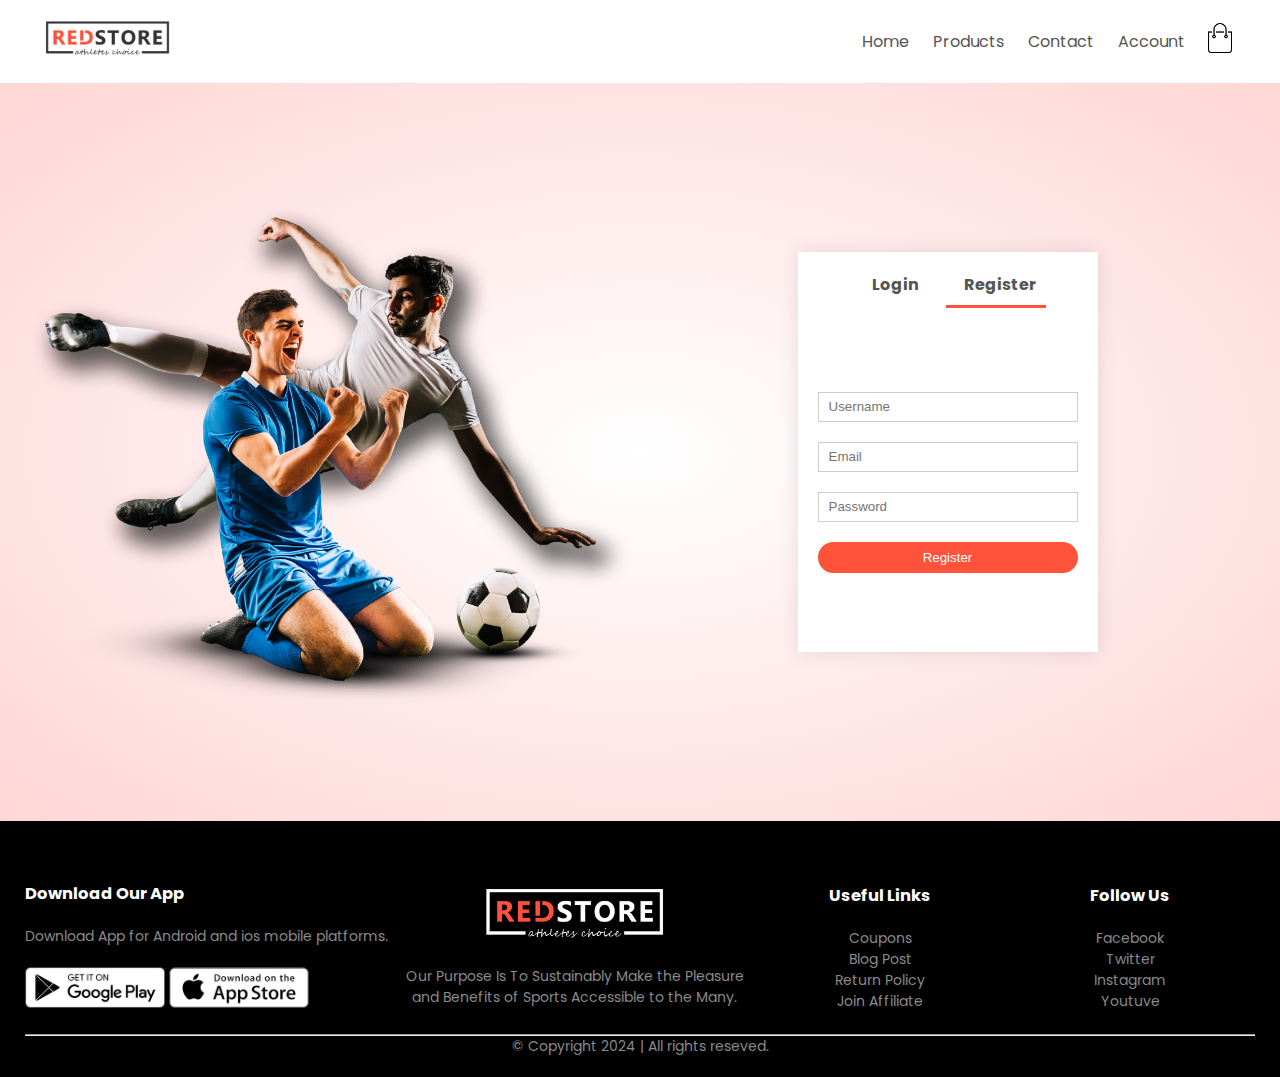
==== account.html @ 9d2cca3f "initial commit" ====
<!DOCTYPE html>
<html lang="en">
  <head>
    <meta charset="UTF-8" />
    <meta name="viewport" content="width=device-width, initial-scale=1.0" />
    <link rel="stylesheet" href="style.css" />
    <link rel="stylesheet" href="preloader.css" />
    <link
      href="https://fonts.googleapis.com/css2?family=Poppins:ital,wght@0,100;0,200;0,300;0,400;0,500;0,600;0,700;0,800;0,900;1,100;1,200;1,300;1,400;1,500;1,600;1,700;1,800;1,900&display=swap"
      rel="stylesheet"
    />
    <link
      rel="stylesheet"
      href="https://cdnjs.cloudflare.com/ajax/libs/font-awesome/6.5.2/css/all.min.css"
    />
    <link rel="shortcut icon" href="images/account.png" type="image/x-icon" />
    <title>Account Management</title>
  </head>

  <body>
    <!-- Header -->
    <header>
      <div class="container">
        <div class="navbar">
          <div class="logo">
            <a href="index.html"
              ><img src="images/logo.png" width="125px" alt="brand logo"
            /></a>
          </div>
          <nav>
            <ul id="MenuItems">
              <li><a href="index.html">Home</a></li>
              <li><a href="products.html">Products</a></li>
              <li><a href="contact.html">Contact</a></li>
              <li><a href="account.html">Account</a></li>
            </ul>
          </nav>
          <a href="cart.html"
            ><img
              src="images/cart.png"
              width="30px"
              height="30px"
              alt="cart icon"
          /></a>
          <img
            src="images/menu.png"
            class="menu-icon"
            onclick="menutoggle()"
            alt="menu icon"
          />
        </div>
      </div>
    </header>

    <section class="loader" id="loader">
      <div class="truckWrapper">
        <div class="truckBody">
          <svg
            xmlns="http://www.w3.org/2000/svg"
            fill="none"
            viewBox="0 0 198 93"
            class="trucksvg"
          >
            <path
              stroke-width="3"
              stroke="#282828"
              fill="#F83D3D"
              d="M135 22.5H177.264C178.295 22.5 179.22 23.133 179.594 24.0939L192.33 56.8443C192.442 57.1332 192.5 57.4404 192.5 57.7504V89C192.5 90.3807 191.381 91.5 190 91.5H135C133.619 91.5 132.5 90.3807 132.5 89V25C132.5 23.6193 133.619 22.5 135 22.5Z"
            ></path>
            <path
              stroke-width="3"
              stroke="#282828"
              fill="#7D7C7C"
              d="M146 33.5H181.741C182.779 33.5 183.709 34.1415 184.078 35.112L190.538 52.112C191.16 53.748 189.951 55.5 188.201 55.5H146C144.619 55.5 143.5 54.3807 143.5 53V36C143.5 34.6193 144.619 33.5 146 33.5Z"
            ></path>
            <path
              stroke-width="2"
              stroke="#282828"
              fill="#282828"
              d="M150 65C150 65.39 149.763 65.8656 149.127 66.2893C148.499 66.7083 147.573 67 146.5 67C145.427 67 144.501 66.7083 143.873 66.2893C143.237 65.8656 143 65.39 143 65C143 64.61 143.237 64.1344 143.873 63.7107C144.501 63.2917 145.427 63 146.5 63C147.573 63 148.499 63.2917 149.127 63.7107C149.763 64.1344 150 64.61 150 65Z"
            ></path>
            <rect
              stroke-width="2"
              stroke="#282828"
              fill="#FFFCAB"
              rx="1"
              height="7"
              width="5"
              y="63"
              x="187"
            ></rect>
            <rect
              stroke-width="2"
              stroke="#282828"
              fill="#282828"
              rx="1"
              height="11"
              width="4"
              y="81"
              x="193"
            ></rect>
            <rect
              stroke-width="3"
              stroke="#282828"
              fill="#DFDFDF"
              rx="2.5"
              height="90"
              width="121"
              y="1.5"
              x="6.5"
            ></rect>
            <rect
              stroke-width="2"
              stroke="#282828"
              fill="#DFDFDF"
              rx="2"
              height="4"
              width="6"
              y="84"
              x="1"
            ></rect>
          </svg>
        </div>
        <div class="truckTires">
          <svg
            xmlns="http://www.w3.org/2000/svg"
            fill="none"
            viewBox="0 0 30 30"
            class="tiresvg"
          >
            <circle
              stroke-width="3"
              stroke="#282828"
              fill="#282828"
              r="13.5"
              cy="15"
              cx="15"
            ></circle>
            <circle fill="#DFDFDF" r="7" cy="15" cx="15"></circle>
          </svg>
          <svg
            xmlns="http://www.w3.org/2000/svg"
            fill="none"
            viewBox="0 0 30 30"
            class="tiresvg"
          >
            <circle
              stroke-width="3"
              stroke="#282828"
              fill="#282828"
              r="13.5"
              cy="15"
              cx="15"
            ></circle>
            <circle fill="#DFDFDF" r="7" cy="15" cx="15"></circle>
          </svg>
        </div>
        <div class="road"></div>

        <svg
          xml:space="preserve"
          viewBox="0 0 453.459 453.459"
          xmlns:xlink="http://www.w3.org/1999/xlink"
          xmlns="http://www.w3.org/2000/svg"
          id="Capa_1"
          version="1.1"
          fill="#000000"
          class="lampPost"
        >
          <path
            d="M252.882,0c-37.781,0-68.686,29.953-70.245,67.358h-6.917v8.954c-26.109,2.163-45.463,10.011-45.463,19.366h9.993
c-1.65,5.146-2.507,10.54-2.507,16.017c0,28.956,23.558,52.514,52.514,52.514c28.956,0,52.514-23.558,52.514-52.514
c0-5.478-0.856-10.872-2.506-16.017h9.992c0-9.354-19.352-17.204-45.463-19.366v-8.954h-6.149C200.189,38.779,223.924,16,252.882,16
c29.952,0,54.32,24.368,54.32,54.32c0,28.774-11.078,37.009-25.105,47.437c-17.444,12.968-37.216,27.667-37.216,78.884v113.914
h-0.797c-5.068,0-9.174,4.108-9.174,9.177c0,2.844,1.293,5.383,3.321,7.066c-3.432,27.933-26.851,95.744-8.226,115.459v11.202h45.75
v-11.202c18.625-19.715-4.794-87.527-8.227-115.459c2.029-1.683,3.322-4.223,3.322-7.066c0-5.068-4.107-9.177-9.176-9.177h-0.795
V196.641c0-43.174,14.942-54.283,30.762-66.043c14.793-10.997,31.559-23.461,31.559-60.277C323.202,31.545,291.656,0,252.882,0z
M232.77,111.694c0,23.442-19.071,42.514-42.514,42.514c-23.442,0-42.514-19.072-42.514-42.514c0-5.531,1.078-10.957,3.141-16.017
h78.747C231.693,100.736,232.77,106.162,232.77,111.694z"
          ></path>
        </svg>
      </div>
    </section>

    <main>
      <!-- Account Page -->
      <div class="account-page">
        <div class="container">
          <div class="row">
            <div class="col-2">
              <img src="images/image1.png" width="100%" alt="banner image" />
            </div>
            <div class="col-2">
              <div class="form-container">
                <div class="form-btn">
                  <span onclick="login()">Login</span>
                  <span onclick="register()">Register</span>
                  <hr id="Indicator" />
                </div>
                <form id="LoginForm">
                  <input type="text" placeholder="Username" name="username" />
                  <input
                    type="password"
                    placeholder="Password"
                    name="password"
                  />
                  <button type="submit" class="btn">Login</button>
                  <a href="">Forgot Password</a>
                </form>

                <form id="RegForm">
                  <input
                    type="text"
                    placeholder="Username"
                    name="username"
                    required
                  />
                  <input
                    type="email"
                    placeholder="Email"
                    name="email"
                    required
                  />
                  <input
                    type="password"
                    placeholder="Password"
                    name="password"
                    required
                  />
                  <button type="submit" class="btn">Register</button>
                </form>
              </div>
            </div>
          </div>
        </div>
      </div>
    </main>

    <!-- Footer -->
    <footer>
      <div class="footer">
        <div class="container">
          <div class="row">
            <div class="footer-col-1">
              <h3>Download Our App</h3>
              <p>Download App for Android and ios mobile platforms.</p>
              <div class="app-logo">
                <img src="images/play-store.png" alt="play store logo" />
                <img src="images/app-store.png" alt="app store logo" />
              </div>
            </div>

            <div class="footer-col-2">
              <img src="images/logo-white.png" alt="brand logo" />
              <p>
                Our Purpose Is To Sustainably Make the Pleasure and Benefits of
                Sports Accessible to the Many.
              </p>
            </div>

            <div class="footer-col-3">
              <h3>Useful Links</h3>
              <ul>
                <li>Coupons</li>
                <li>Blog Post</li>
                <li>Return Policy</li>
                <li>Join Affiliate</li>
              </ul>
            </div>

            <div class="footer-col-4">
              <h3>Follow Us</h3>
              <ul>
                <li>Facebook</li>
                <li>Twitter</li>
                <li>Instagram</li>
                <li>Youtuve</li>
              </ul>
            </div>
          </div>
          <hr />
          <p class="copyright">&copy; Copyright 2024 | All rights reseved.</p>
        </div>
      </div>
    </footer>

    <script src="script.js"></script>
    <script>
      document
        .getElementById("registerForm")
        .addEventListener("submit", async (e) => {
          e.preventDefault();
          const username = e.target.username.value;
          const password = e.target.password.value;
          const response = await fetch("/register", {
            method: "POST",
            headers: { "Content-Type": "application/json" },
            body: JSON.stringify({ username, password }),
          });
          const data = await response.text();
          alert(data);
        });
    </script>
  </body>
</html>
---- style.css ----
* {
  margin: 0;
  padding: 0;
  box-sizing: border-box;
}

body {
  font-family: "Poppins", sans-serif;
}

.navbar {
  display: flex;
  align-items: center;
  padding: 20px;
}

nav {
  flex: 1;
  text-align: right;
}

nav ul {
  display: inline-block;
  list-style: none;
}

nav ul li {
  display: inline-block;
  margin-right: 20px;
}

a {
  text-decoration: none;
  color: #555;
}

p {
  color: #555;
}

.container {
  max-width: 1300px;
  margin: auto;
  padding-left: 25px;
  padding-right: 25px;
}

.row {
  display: flex;
  align-items: center;
  flex-wrap: wrap;
  justify-content: space-around;
}

.col-2 {
  flex-basis: 50%;
  min-width: 300px;
}

.col-2 img {
  max-width: 100%;
  padding: 50px 0;
}

.col-2 h1 {
  font-size: 50px;
  line-height: 60px;
  margin: 25px 0;
}

.btn {
  display: inline-block;
  background: #ff523b;
  color: white;
  margin: 30px 0;
  padding: 8px 30px;
  border-radius: 30px;
  transition: background 0.5s;
}

.header {
  background: radial-gradient(#fff, #ffd6d6);
}

.header .row {
  margin-top: 70px;
}

.btn:hover {
  background: #563434;
}

.categories {
  margin: 70px 0;
}

.col-3 {
  flex-basis: 30%;
  min-width: 250px;
  margin-bottom: 30px;
}

.col-3 img {
  width: 100%;
}

.small-container {
  max-width: 1080px;
  margin: auto;
  padding-left: 25px;
  padding-right: 25px;
}

.col-4 {
  flex-basis: 25%;
  padding: 10px;
  min-height: 200px;
  margin-bottom: 50px;
  transition: transform 0.5s;
}

.col-4 img {
  width: 100%;
}

.title {
  text-align: center;
  margin: 0 auto 80px;
  position: relative;
  line-height: 60px;
  color: #555;
}

.title::after {
  content: "";
  background: #ff523b;
  width: 80px;
  height: 5px;
  border-radius: 5px;
  position: absolute;
  bottom: 0;
  left: 50%;
  transform: translateX(-50%);
}

h4 {
  color: #555;
  font-weight: normal;
}

.col-4 p {
  font-size: 14px;
}

.rating .fa,
.fa-regular {
  color: #ff523b;
}

.col-4:hover {
  transform: translateY(-5px);
}

/* offer */

.offer {
  background: radial-gradient(#fff, #ffd6d6);
  margin-top: 80px;
  padding: 30px 0;
}

.col-2 .offer-img {
  padding: 50px;
}

small {
  color: #555;
}

/* testimonial */
.testimonial {
  padding-top: 100px;
}

.testimonial .col-3 {
  text-align: center;
  padding: 40px 20px;
  box-shadow: 0 0 20px 0px rgba(0, 0, 0, 0.2);
  cursor: pointer;
  transition: transform 0.5s;
}

.testimonial .col-3 img {
  width: 50px;
  margin-top: 20px;
  border-radius: 50px;
}

.testimonial .col-3:hover {
  transform: translateY(-10px);
}

.fa.fa-quote-left {
  font-size: 34px;
  color: #ff523b;
}

.col-3 p {
  font-size: 12px;
  margin-top: 12px 0;
  color: #777;
}

.testimonial .col-3 h3 {
  font-weight: 600;
  color: #555;
  font-size: 16px;
}

/* brand */
.brands {
  margin: 100px auto;
}

.col-5 {
  width: 160px;
}

.col-5 img {
  width: 100%;
  /* cursor: pointer; */
  filter: grayscale(100%);
}

.col-5 img:hover {
  filter: grayscale(0);
}

/* footer */
.footer {
  background: #000;
  color: #8a8a8a;
  font-size: 14px;
  padding: 60px 0 20px;
}

.footer p {
  color: #8a8a8a;
}

.footer h3 {
  color: #fff;
  margin-bottom: 20px;
}

.footer-col-1,
.footer-col-2,
.footer-col-3,
.footer-col-4 {
  min-width: 250px;
  margin-bottom: 20px;
}

.footer-col-1 {
  flex-basis: 30%;
}

.footer-col-2 {
  flex: 1;
  text-align: center;
}

.footer-col-2 img {
  width: 180px;
  margin-bottom: 20px;
}

.footer-col-3,
.footer-col-4 {
  flex-basis: 12%;
  text-align: center;
}

ul {
  list-style: none;
}

.app-logo {
  margin-top: 20px;
}

.app-logo img {
  width: 140px;
}

.footer-col-3 hr {
  border: none;
  background: #b5b5b5;
  height: 1px;
  margin: 20px 0;
}

.copyright {
  text-align: center;
}

.menu-icon {
  width: 28px;
  margin-left: 20px;
  display: none;
}

/* media query for menu */
@media only screen and (max-width: 800px) {
  nav ul {
    position: absolute;
    top: 70px;
    left: 0;
    background: #333;
    width: 100%;
    overflow: hidden;
    transition: max-height 0.5s;
    z-index: 20;
  }

  nav ul li {
    display: block;
    margin-right: 50px;
    margin-top: 10px;
    margin-bottom: 10px;
  }

  nav ul li a {
    color: #fff;
  }

  .menu-icon {
    display: block;
    cursor: pointer;
  }
}

/* less than 600 screen size media query */
@media only screen and (max-width: 600px) {
  .row {
    text-align: center;
  }

  .col-2,
  .col-3,
  .col-4 {
    flex-basis: 100%;
  }

  .single-product .row {
    text-align: left;
  }

  .single-product .col-2 {
    padding: 20px 0;
  }

  .single-product h1 {
    font-size: 26px;
    line-height: 32px;
  }

  .cart-info p {
    display: none;
  }
}

/* All Products Page */

.row-2 {
  justify-content: space-between;
  margin: 100px auto 50px;
}

select {
  border: 1px solid #ff523b;
  padding: 5px;
}

select:focus {
  outline: none;
}

.page-btn {
  margin: 0 auto 80px;
}

.page-btn span {
  display: inline-block;
  border: 1px solid #ff523b;
  margin-left: 10px;
  width: 40px;
  height: 40px;
  text-align: center;
  line-height: 40px;
  cursor: pointer;
}

.page-btn span:hover {
  background: #ff523b;
  color: #fff;
}

/* single product details */

.single-product {
  margin-top: 80px;
}

.single-product .col-2 img {
  padding: 0;
}

.single-product .col-2 {
  padding: 20px;
}

.single-product h4 {
  margin: 20px 0;
  font-size: 22px;
  font-weight: bold;
}

.single-product select {
  display: block;
  padding: 10px;
  margin-top: 20px;
}

.single-product input {
  width: 50px;
  height: 40px;
  padding-left: 10px;
  font-size: 20px;
  margin-right: 10px;
  border: 1px solid #ff523b;
}

input:focus {
  outline: none;
}

.single-product .fa {
  color: #ff523b;
  margin-left: 10px;
}

.small-img-row {
  display: flex;
  justify-content: space-between;
}

.small-img-col {
  flex-basis: 24%;
  cursor: pointer;
}

/* cart items */

.cart-page {
  margin: 80px auto;
}

table {
  width: 100%;
  border-collapse: collapse;
}

.cart-info {
  display: flex;
  flex-wrap: wrap;
}

th {
  text-align: left;
  padding: 5px;
  color: #fff;
  background: #ff523b;
  font-weight: normal;
}

td {
  padding: 10px 5px;
}

td input {
  width: 40px;
  height: 30px;
  padding: 5px;
}

td a {
  color: #ff523b;
  font-size: 12px;
}

td img {
  width: 80px;
  height: 80px;
  margin-right: 10px;
}

.total-price {
  display: flex;
  justify-content: flex-end;
}

.total-price table {
  border-top: 3px solid #ff523b;
  width: 100%;
  max-width: 400px;
}

td:last-child {
  text-align: right;
}

th:last-child {
  text-align: right;
}

/* account page */

.account-page {
  padding: 50px 0;
  background: radial-gradient(#fff, #ffd6d6);
}

.form-container {
  background: #fff;
  width: 300px;
  height: 400px;
  position: relative;
  text-align: center;
  padding: 20px 0;
  margin: auto;
  box-shadow: 0 0 20px 0px rgba(0, 0, 0, 0.1);
  overflow: hidden;
}

.form-container span {
  font-weight: bold;
  padding: 0 10px;
  color: #555;
  cursor: pointer;
  width: 100px;
  display: inline-block;
}

.form-btn {
  display: inline-block;
}

.form-container form {
  max-width: 300px;
  padding: 0 20px;
  position: absolute;
  top: 130px;
  transition: transform 1s;
}

form input {
  width: 100%;
  height: 30px;
  margin: 10px 0;
  padding: 0 10px;
  border: 1px solid #ccc;
}

form .btn {
  width: 100%;
  border: none;
  cursor: pointer;
  margin: 10px 0;
}

form .btn:focus {
  outline: none;
}

#LoginForm {
  left: -300px;
}

#RegForm {
  left: 0;
}

form a {
  font-size: 12px;
}

#Indicator {
  width: 100px;
  border: none;
  background: #ff523b;
  height: 3px;
  margin-top: 8px;
  transform: translateX(100px);
  transition: transform 1s;
}
---- preloader.css ----
/* .loader {
  width: fit-content;
  height: fit-content;
  display: flex;
  align-items: center;
  justify-content: center;
} */

/* preloader */
.loader {
  position: fixed; /* Keep it on top of the content */
  top: 0;
  left: 0;
  width: 100%;
  height: 100%; /* Cover the entire viewport */
  background-color: rgba(0, 0, 0, 0.9); /* Semi-transparent background */
  display: flex; /* Center content horizontally and vertically */
  justify-content: center;
  align-items: center;
  z-index: 999; /* Ensure preloader is above other elements */

  display: flex;
  align-items: center;
  justify-content: center;
  flex-direction: row;
}

.truckWrapper {
  width: 200px;
  height: 100px;
  display: flex;
  flex-direction: column;
  position: relative;
  align-items: center;
  justify-content: flex-end;
  overflow-x: hidden;
}
/* truck upper body */
.truckBody {
  width: 130px;
  height: fit-content;
  margin-bottom: 6px;
  animation: motion 1s linear infinite;
}
/* truck suspension animation*/
@keyframes motion {
  0% {
    transform: translateY(0px);
  }
  50% {
    transform: translateY(3px);
  }
  100% {
    transform: translateY(0px);
  }
}
/* truck's tires */
.truckTires {
  width: 130px;
  height: fit-content;
  display: flex;
  align-items: center;
  justify-content: space-between;
  padding: 0px 10px 0px 15px;
  position: absolute;
  bottom: 0;
}
.truckTires svg {
  width: 24px;
}

.road {
  width: 100%;
  height: 1.5px;
  background-color: #282828;
  position: relative;
  bottom: 0;
  align-self: flex-end;
  border-radius: 3px;
}
.road::before {
  content: "";
  position: absolute;
  width: 20px;
  height: 100%;
  background-color: #282828;
  right: -50%;
  border-radius: 3px;
  animation: roadAnimation 1.4s linear infinite;
  border-left: 10px solid white;
}
.road::after {
  content: "";
  position: absolute;
  width: 10px;
  height: 100%;
  background-color: #282828;
  right: -65%;
  border-radius: 3px;
  animation: roadAnimation 1.4s linear infinite;
  border-left: 4px solid white;
}

.lampPost {
  position: absolute;
  bottom: 0;
  right: -90%;
  height: 90px;
  animation: roadAnimation 1.4s linear infinite;
}

@keyframes roadAnimation {
  0% {
    transform: translateX(0px);
  }
  100% {
    transform: translateX(-350px);
  }
}
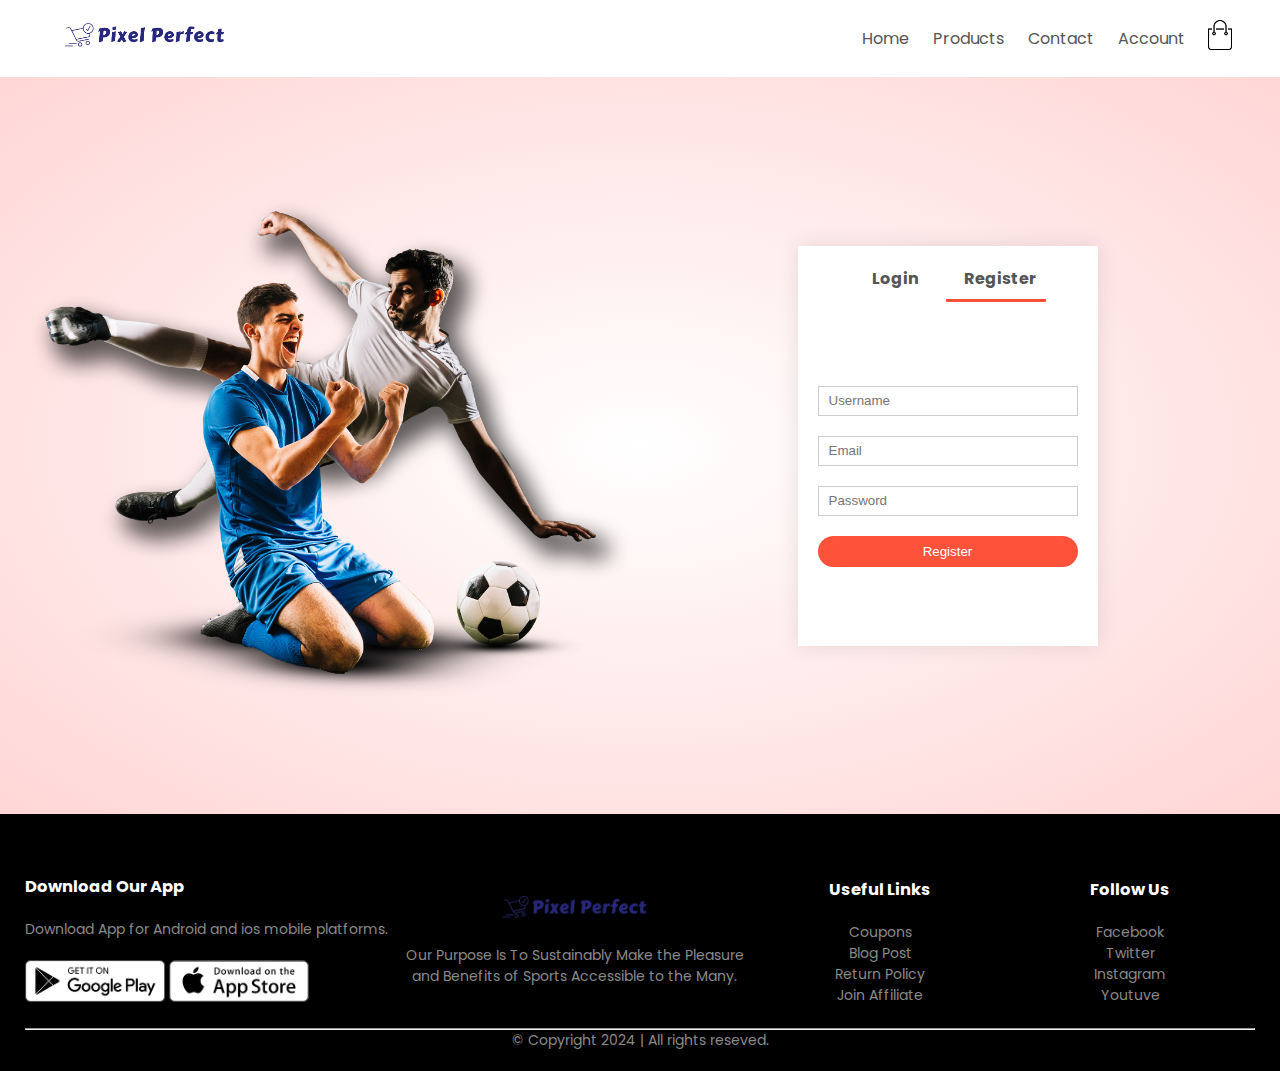
==== commit 0e743de2: "update" ====
--- a/account.html
+++ b/account.html
@@ -24,7 +24,7 @@
         <div class="navbar">
           <div class="logo">
             <a href="index.html"
-              ><img src="images/logo.png" width="125px" alt="brand logo"
+              ><img src="images/5crop.png" width="200px" alt="brand logo"
             /></a>
           </div>
           <nav>
@@ -251,7 +251,7 @@
             </div>
 
             <div class="footer-col-2">
-              <img src="images/logo-white.png" alt="brand logo" />
+              <img src="images/5crop.png" alt="brand logo" />
               <p>
                 Our Purpose Is To Sustainably Make the Pleasure and Benefits of
                 Sports Accessible to the Many.
--- a/style.css
+++ b/style.css
@@ -238,7 +238,7 @@
 
 /* footer */
 .footer {
-  background: #000;
+  background: #000000;
   color: #8a8a8a;
   font-size: 14px;
   padding: 60px 0 20px;
